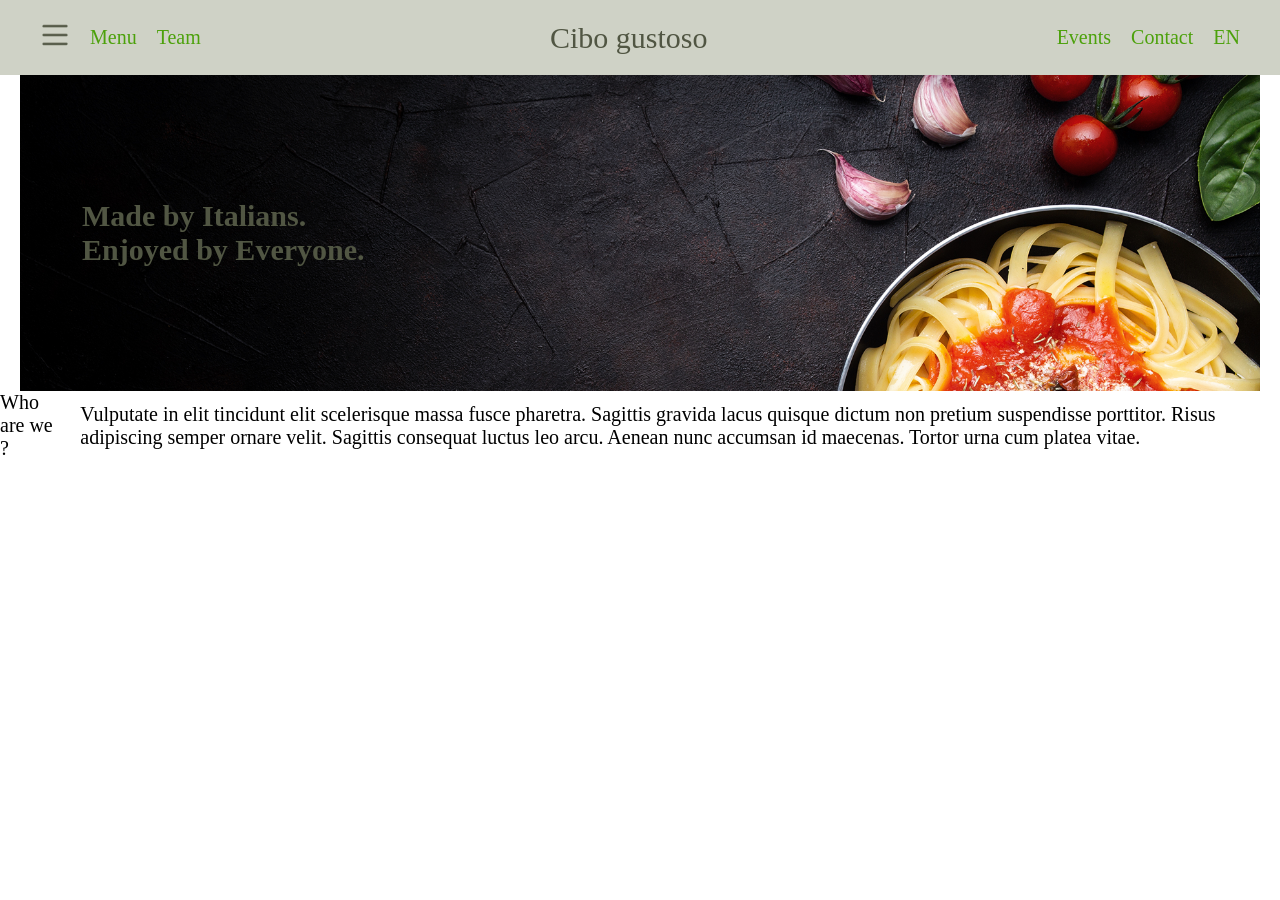
==== index.html @ dec6c3a0 "Aula de css - parte 3" ====
<!DOCTYPE html>
<html lang="pt-br">
<head>
    <link  href="css/style.css" rel="stylesheet">
    <link  href="css/format-font.css" rel="stylesheet">

    <meta charset="UTF-8">
    <meta name="viewport" content="width=device-width, initial-scale=1.0">
    <title>Meu primeiro site</title>

</head> 
<body>
    <section>
    <nav class="nav">
        <div class="container">
            <div class="menu">
                <ul class="submenu">
                <li><a href="#"><img class="hamburger" src="../images/charm_menu-hamburger.png" width="40" height="40" alt="Menu"></a>
                </li>
                <li><a href="pages/menu.html">Menu</a>
                </li>
                <li><a href="#">Team</a>
                </li>
                </ul>
            
                <div class="logo" >Cibo gustoso</div>

                         
                <ul class="submenu">
                    <li><a href="/pages/menu.html">Events</a></li>
                    <li><a href="/pages/contact.html">Contact</a></li>
                    <li><a href="#">EN</a></li>
                </ul>
            </div>
        </div>
    </nav>
    </section>


    
    <section>
    <header>
                <div class="container">
                    <div class="main">
                        <h1>Made by Italians.</h1> 
                        <h1>Enjoyed by Everyone.</h1>
                    </div>
                </div>
    </header>
    </section>


    <section>
        <div>
            <ul class="submenu">
                <li>Who are we ? </li>
                <li>Vulputate in elit tincidunt elit scelerisque massa fusce pharetra. Sagittis gravida lacus quisque dictum non pretium suspendisse porttitor. Risus adipiscing semper ornare velit. Sagittis consequat luctus leo arcu. Aenean nunc accumsan id maecenas. Tortor urna cum platea vitae.</li>
            </ul>
         </div>   
    </section>

    <footer>    


    </footer>
</body>
</html>
---- css/style.css ----
* {
    margin: 0;
    box-sizing: border-box;
    padding: 0;
    margin: 0;
}

html {
    font-size: 20px
}

ul.submenu{
    display: flex;
    list-style-type: none;
    align-items: center;
    gap: 20px;
}


.nav{
    background-color: #CFD2C6;
}

.menu {
    display: flex;
    justify-content: space-between;
    align-items: center;
    flex-direction: row;
    padding: 20px 20px ;
}

.container{
    margin: 0 20px;
}

.hamburger{
    width: 30px;
    height: 30px;
}

a{
    color: #515643;
    text-decoration: none;
}

.logo{
font-size: var(--tamanho-fonte);
    color: var(--cor-fonte);}

.main{
    background-image: url('../images/Full-background.png');
    background-repeat: no-repeat;
    background-size: cover;
    background-position: top center;
    color: var(--cor-fonte);
    padding: 10% 5%;
}

.subject{
display: flex;
}

.subject1{
    font-size: var(--tamanho-fonte);
    color: var(--cor-fonte);
    font-weight: bold;
    width: 60%;
    text-align: center;
    padding: 5% 0 0 10%;
    align-items: center;
}

.subject2{
    font-size: calc(var(--tamanho-fonte) * 0.4);
    color: var(--cor-fonte);
    align-items: center;
    width: 40%;
    padding: 10% 10% 0 5%;
    text-align: left;
}
---- css/format-font.css ----
:root {
    --cor-fonte: #515643;
    --tamanho-fonte: 30px;
}

a {
    color: #4ca10b;

}

a:hover, p:hover {
    color: #fe0909;
    text-decoration: none;
}

.acesso{
    color: #bc14e1
}

.seta {
    text-decoration: none;}

.seta::after{
    content: ":)";
    align-content: center;
    padding-left: 10px;
    margin-left: 10px;
}

.seta:hover::after{
    color:aqua;
    content: ";(";
    padding-left: 10px;
    margin-left: 10px;
}
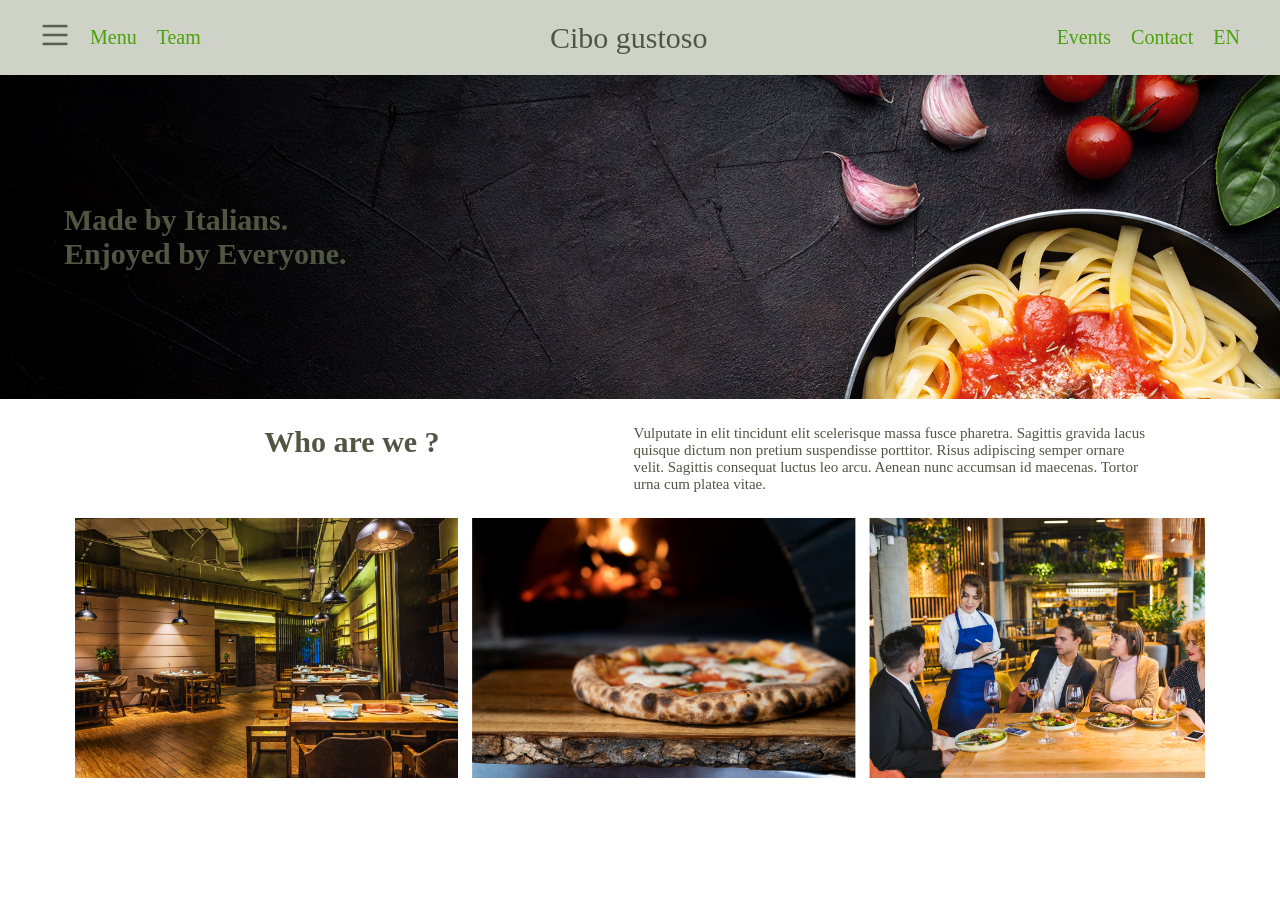
==== commit cf96fdd6: "Aula de css - parte 4" ====
--- a/index.html
+++ b/index.html
@@ -40,7 +40,7 @@
     
     <section>
     <header>
-                <div class="container">
+                <div >
                     <div class="main">
                         <h1>Made by Italians.</h1> 
                         <h1>Enjoyed by Everyone.</h1>
@@ -51,13 +51,27 @@
 
 
     <section>
-        <div>
-            <ul class="submenu">
-                <li>Who are we ? </li>
-                <li>Vulputate in elit tincidunt elit scelerisque massa fusce pharetra. Sagittis gravida lacus quisque dictum non pretium suspendisse porttitor. Risus adipiscing semper ornare velit. Sagittis consequat luctus leo arcu. Aenean nunc accumsan id maecenas. Tortor urna cum platea vitae.</li>
-            </ul>
-         </div>   
+        <div class="subject">
+            <div class="subject1">
+                    <p>Who are we ?</p>
+            </div>
+            <div class="subject2">
+                    Vulputate in elit tincidunt elit scelerisque massa fusce pharetra. Sagittis gravida lacus quisque dictum non pretium suspendisse porttitor. Risus adipiscing semper ornare velit. Sagittis consequat luctus leo arcu. Aenean nunc accumsan id maecenas. Tortor urna cum platea vitae.
+            </div>   
+            <div>
+            </div>
+         </div>
     </section>
+
+    <section>
+        <div class="centro" >
+            <div style="width: 10%">
+            </div>
+            <div class="centro-img">
+                <img src="../images/Frame 2.png" width="100%" height="100%" alt="Imagem de comida">
+            </div>
+            <div style="width: 10%"></div>
+         </div>
 
     <footer>    
 
--- a/css/style.css
+++ b/css/style.css
@@ -56,26 +56,37 @@
     padding: 10% 5%;
 }
 
-.subject{
+.subject{   
 display: flex;
+justify-content: center;
 }
 
 .subject1{
     font-size: var(--tamanho-fonte);
     color: var(--cor-fonte);
     font-weight: bold;
-    width: 60%;
+    width: 40%;
+    padding: 2% 2% 2%  2%;
+    align-items: center;
     text-align: center;
-    padding: 5% 0 0 10%;
-    align-items: center;
 }
 
 .subject2{
-    font-size: calc(var(--tamanho-fonte) * 0.4);
+    font-size: calc(var(--tamanho-fonte) * 0.5);
     color: var(--cor-fonte);
     align-items: center;
-    width: 40%;
-    padding: 10% 10% 0 5%;
-    text-align: left;
+    width: 45%;
+    padding: 2% 2% 2%  2%;
+    vertical-align:  center;
+    align-items: center;
+
 }
 
+.centro{   
+display: flex;
+justify-content: space-between;
+}
+
+.centro-img{
+width= 80%;
+}
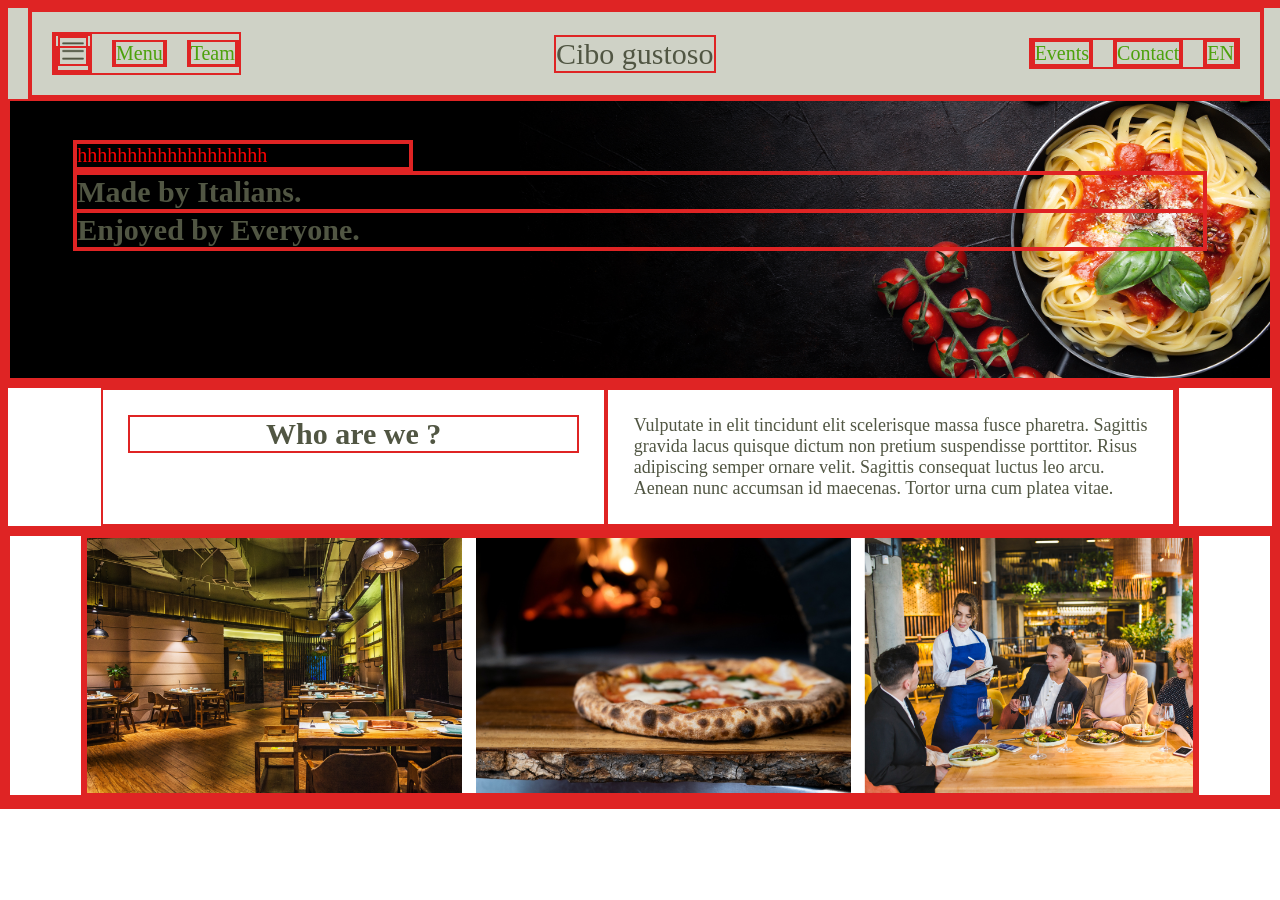
==== commit 6eb38030: "Aula de Responsivo" ====
--- a/index.html
+++ b/index.html
@@ -35,17 +35,18 @@
         </div>
     </nav>
     </section>
-
-
-    
+  
     <section>
     <header>
-                <div >
-                    <div class="main">
-                        <h1>Made by Italians.</h1> 
-                        <h1>Enjoyed by Everyone.</h1>
-                    </div>
-                </div>
+        <div class="main">
+            <div style="width: 30%;">
+                <p style="color: red;" >hhhhhhhhhhhhhhhhhhh</p>
+            </div>
+            <div >
+                <h1>Made by Italians.</h1> 
+                <h1>Enjoyed by Everyone.</h1>
+            </div>
+        </div>
     </header>
     </section>
 
--- a/css/style.css
+++ b/css/style.css
@@ -3,6 +3,7 @@
     box-sizing: border-box;
     padding: 0;
     margin: 0;
+    border: 2px solid rgb(223, 36, 36);
 }
 
 html {
@@ -19,6 +20,8 @@
 
 .nav{
     background-color: #CFD2C6;
+    position: fixed;
+    width:100%;
 }
 
 .menu {
@@ -50,10 +53,12 @@
 .main{
     background-image: url('../images/Full-background.png');
     background-repeat: no-repeat;
-    background-size: cover;
-    background-position: top center;
+    background-size: contain;
+    background-position: top right;
+    background-color: var(--cor-fundo);
     color: var(--cor-fonte);
     padding: 10% 5%;
+    background-color: black;
 }
 
 .subject{   
@@ -72,7 +77,7 @@
 }
 
 .subject2{
-    font-size: calc(var(--tamanho-fonte) * 0.5);
+    font-size: calc(var(--tamanho-fonte) * 0.6);
     color: var(--cor-fonte);
     align-items: center;
     width: 45%;
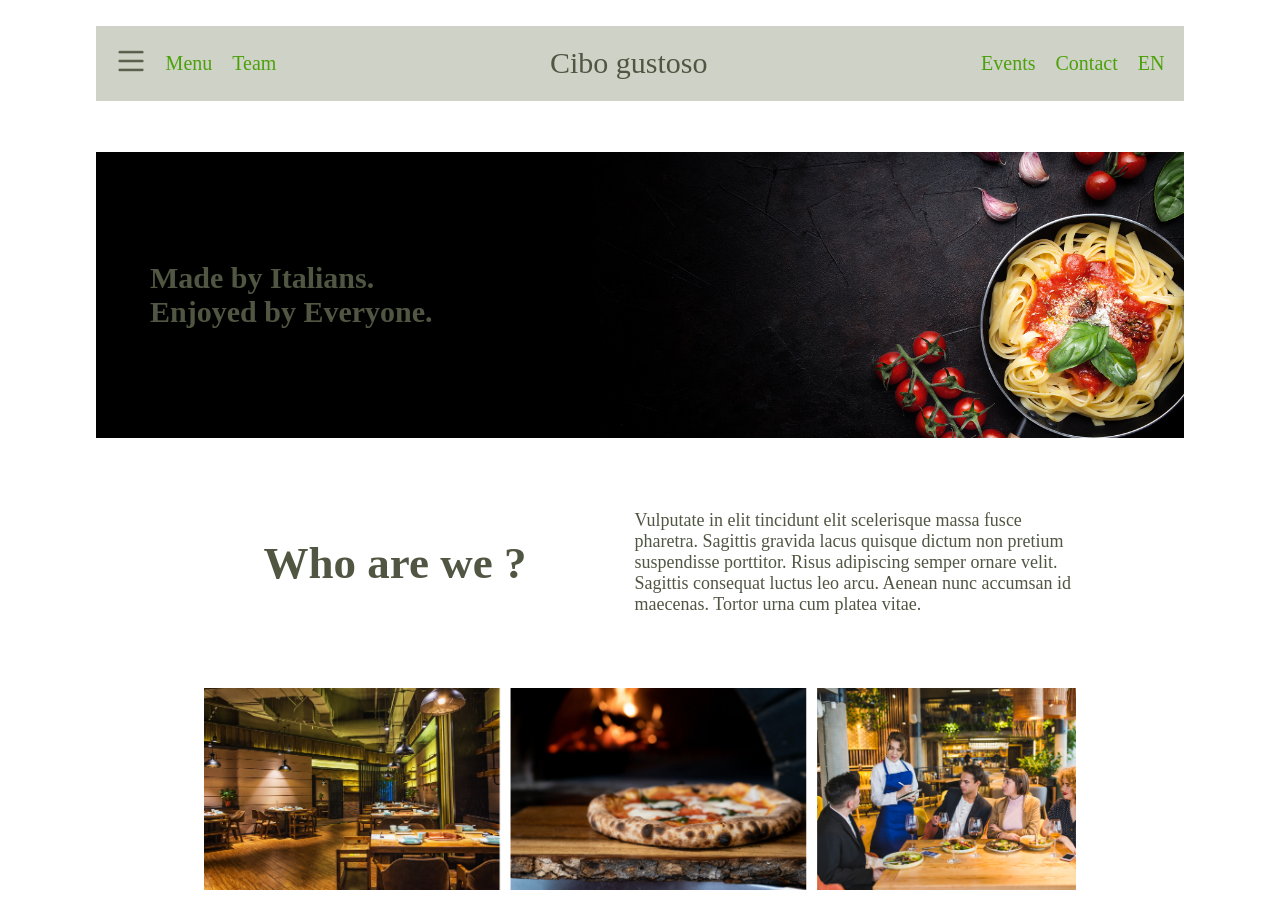
==== commit 8ba9e40a: "Aula de Responsivo - parte 2" ====
--- a/index.html
+++ b/index.html
@@ -11,8 +11,8 @@
 </head> 
 <body>
     <section>
-    <nav class="nav">
-        <div class="container">
+    <div class="cibo-container">
+        <nav class="nav">
             <div class="menu">
                 <ul class="submenu">
                 <li><a href="#"><img class="hamburger" src="../images/charm_menu-hamburger.png" width="40" height="40" alt="Menu"></a>
@@ -32,19 +32,18 @@
                     <li><a href="#">EN</a></li>
                 </ul>
             </div>
-        </div>
-    </nav>
+        </nav>
+    </div>
     </section>
   
     <section>
     <header>
-        <div class="main">
-            <div style="width: 30%;">
-                <p style="color: red;" >hhhhhhhhhhhhhhhhhhh</p>
-            </div>
-            <div >
-                <h1>Made by Italians.</h1> 
-                <h1>Enjoyed by Everyone.</h1>
+        <div class="cibo-container">
+            <div class="main">
+                <div>
+                    <h1>Made by Italians.</h1> 
+                    <h1>Enjoyed by Everyone.</h1>
+                </div>
             </div>
         </div>
     </header>
@@ -52,20 +51,23 @@
 
 
     <section>
+      <div class="cibo-container">
         <div class="subject">
-            <div class="subject1">
-                    <p>Who are we ?</p>
+            <div class="subject1" style="text-align: center;">
+                    <h1>Who are we ?</h1>
             </div>
             <div class="subject2">
                     Vulputate in elit tincidunt elit scelerisque massa fusce pharetra. Sagittis gravida lacus quisque dictum non pretium suspendisse porttitor. Risus adipiscing semper ornare velit. Sagittis consequat luctus leo arcu. Aenean nunc accumsan id maecenas. Tortor urna cum platea vitae.
             </div>   
             <div>
             </div>
-         </div>
+        </div>
+      </div>
     </section>
 
     <section>
-        <div class="centro" >
+        <div class="cibo-container">
+           <div class="centro" >
             <div style="width: 10%">
             </div>
             <div class="centro-img">
@@ -73,6 +75,8 @@
             </div>
             <div style="width: 10%"></div>
          </div>
+        </div>
+    </section>
 
     <footer>    
 
--- a/css/style.css
+++ b/css/style.css
@@ -3,7 +3,6 @@
     box-sizing: border-box;
     padding: 0;
     margin: 0;
-    border: 2px solid rgb(223, 36, 36);
 }
 
 html {
@@ -17,10 +16,8 @@
     gap: 20px;
 }
 
-
 .nav{
     background-color: #CFD2C6;
-    position: fixed;
     width:100%;
 }
 
@@ -32,8 +29,51 @@
     padding: 20px 20px ;
 }
 
-.container{
-    margin: 0 20px;
+/*Container responsivo*/
+  .cibo-container{
+    max-width: 100%;
+    margin: 0 auto;
+    padding: 2% 2%;
+    }
+
+
+     @media screen and (max-width: 576px) {
+        .cibo-container{
+            max-width: 540px;
+            margin: auto;
+        } 
+
+        h1{
+            font-size: var(--cor-fonte) * 0.5;
+        }
+    }
+    
+    @media screen and (min-width: 576px) {
+        .cibo-container{
+            max-width: 540px;
+            margin: auto;
+        } 
+    }
+
+   @media screen and (min-width: 768px) {
+    .cibo-container{
+        max-width: 720px;
+        margin: auto;
+    } 
+}
+
+   @media screen and (min-width: 992px) {
+    .cibo-container{
+        max-width: 960px;
+        margin: auto;
+    } 
+}
+
+   @media screen and (min-width: 1200px) {
+    .cibo-container{
+        max-width: 1140px;
+        margin: auto;
+    } 
 }
 
 .hamburger{
@@ -64,6 +104,7 @@
 .subject{   
 display: flex;
 justify-content: center;
+align-items: center;
 }
 
 .subject1{
@@ -93,5 +134,5 @@
 }
 
 .centro-img{
-width= 80%;
+width: 80%;
 }
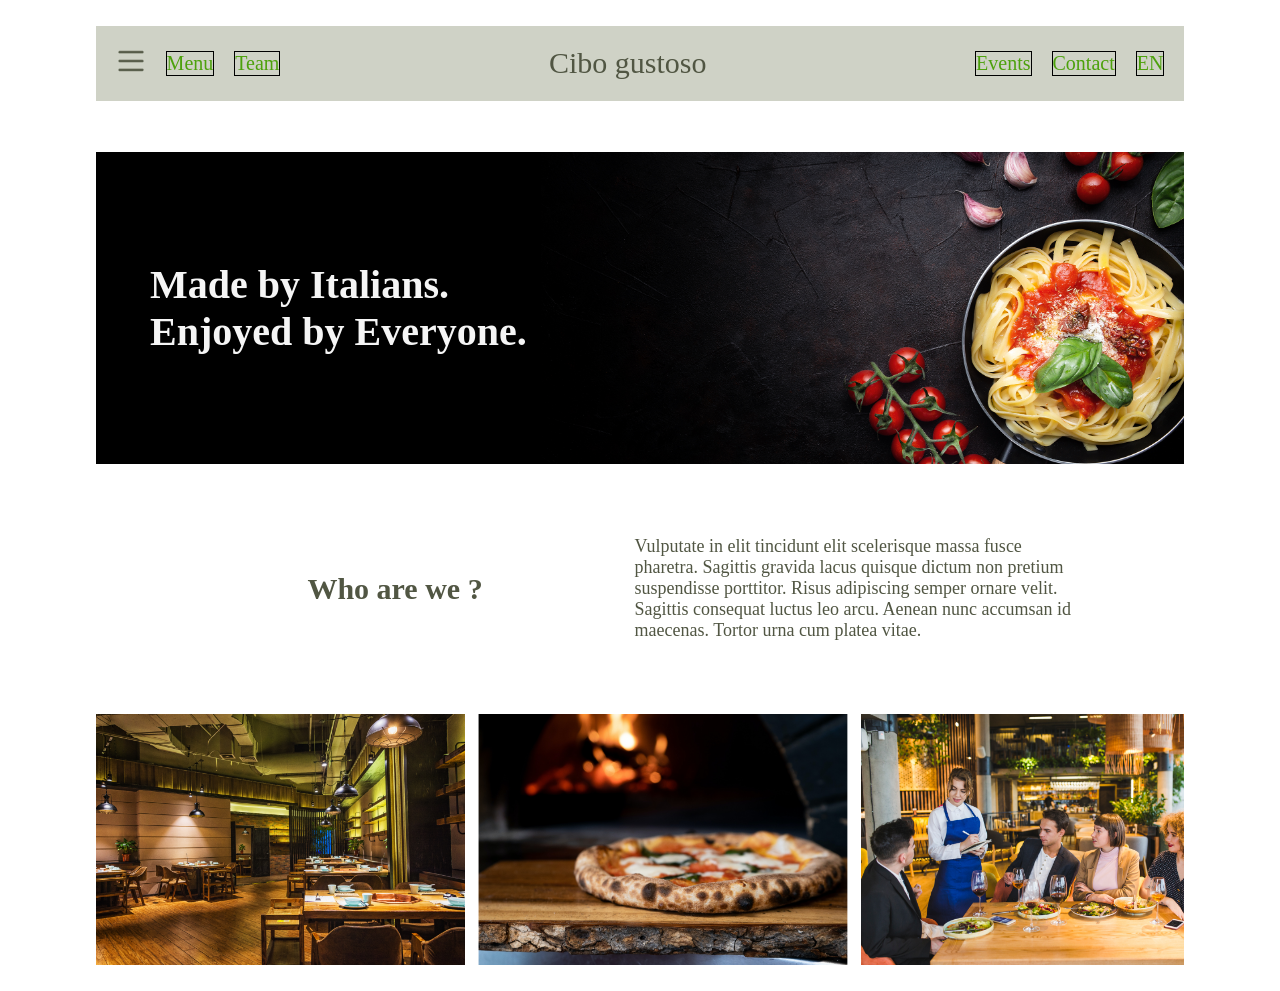
==== commit cfee219a: "Aula de Responsivo - parte 3" ====
--- a/index.html
+++ b/index.html
@@ -15,11 +15,12 @@
         <nav class="nav">
             <div class="menu">
                 <ul class="submenu">
-                <li><a href="#"><img class="hamburger" src="../images/charm_menu-hamburger.png" width="40" height="40" alt="Menu"></a>
+                <li class="item btn-hamburguer">
+                    <a href="#" class="item hamburguer"><img class="hamburger" src="../images/charm_menu-hamburger.png" width="40" height="40" alt="Menu"></a>
                 </li>
-                <li><a href="pages/menu.html">Menu</a>
+                <li class="item page"><a href="pages/menu.html">Menu</a>
                 </li>
-                <li><a href="#">Team</a>
+                <li class="item team"><a href="#">Team</a>
                 </li>
                 </ul>
             
@@ -27,9 +28,9 @@
 
                          
                 <ul class="submenu">
-                    <li><a href="/pages/menu.html">Events</a></li>
-                    <li><a href="/pages/contact.html">Contact</a></li>
-                    <li><a href="#">EN</a></li>
+                    <li class="item events"><a href="/pages/menu.html">Events</a></li>
+                    <li class="item contact"><a href="/pages/contact.html">Contact</a></li>
+                    <li class="item lang"><a href="#">EN</a></li>
                 </ul>
             </div>
         </nav>
@@ -41,8 +42,10 @@
         <div class="cibo-container">
             <div class="main">
                 <div>
-                    <h1>Made by Italians.</h1> 
-                    <h1>Enjoyed by Everyone.</h1>
+                    <h1>
+                        <div>Made by Italians.</div>
+                        <div>Enjoyed by Everyone.</div>
+                    </h1>
                 </div>
             </div>
         </div>
@@ -54,7 +57,7 @@
       <div class="cibo-container">
         <div class="subject">
             <div class="subject1" style="text-align: center;">
-                    <h1>Who are we ?</h1>
+                    <p>Who are we ?</p>
             </div>
             <div class="subject2">
                     Vulputate in elit tincidunt elit scelerisque massa fusce pharetra. Sagittis gravida lacus quisque dictum non pretium suspendisse porttitor. Risus adipiscing semper ornare velit. Sagittis consequat luctus leo arcu. Aenean nunc accumsan id maecenas. Tortor urna cum platea vitae.
@@ -68,12 +71,9 @@
     <section>
         <div class="cibo-container">
            <div class="centro" >
-            <div style="width: 10%">
-            </div>
-            <div class="centro-img">
+             <div class="centro-img">
                 <img src="../images/Frame 2.png" width="100%" height="100%" alt="Imagem de comida">
             </div>
-            <div style="width: 10%"></div>
          </div>
         </div>
     </section>
--- a/css/style.css
+++ b/css/style.css
@@ -36,16 +36,14 @@
     padding: 2% 2%;
     }
 
+     h1{ 
+            font-size: 1.5rem; 
+            color: var(--main-80);
+        }
 
-     @media screen and (max-width: 576px) {
-        .cibo-container{
-            max-width: 540px;
-            margin: auto;
-        } 
-
-        h1{
-            font-size: var(--cor-fonte) * 0.5;
-        }
+    .submenu > .item:not(.btn-hamburguer){
+        border: 1px solid;
+        display: none;
     }
     
     @media screen and (min-width: 576px) {
@@ -53,6 +51,11 @@
             max-width: 540px;
             margin: auto;
         } 
+
+         h1{
+            width: 100%; 
+            font-size: 2rem; 
+        }
     }
 
    @media screen and (min-width: 768px) {
@@ -60,6 +63,12 @@
         max-width: 720px;
         margin: auto;
     } 
+
+     .submenu > .item:not(.btn-hamburguer){
+        border: 1px solid;
+        display: block;
+    }
+    
 }
 
    @media screen and (min-width: 992px) {
@@ -134,5 +143,5 @@
 }
 
 .centro-img{
-width: 80%;
+width: 100%;
 }
--- a/css/format-font.css
+++ b/css/format-font.css
@@ -1,6 +1,7 @@
  :root {
     --cor-fonte: #515643;
     --tamanho-fonte: 30px;
+    --main-80: #F5F5F5;
 }
 
 a {
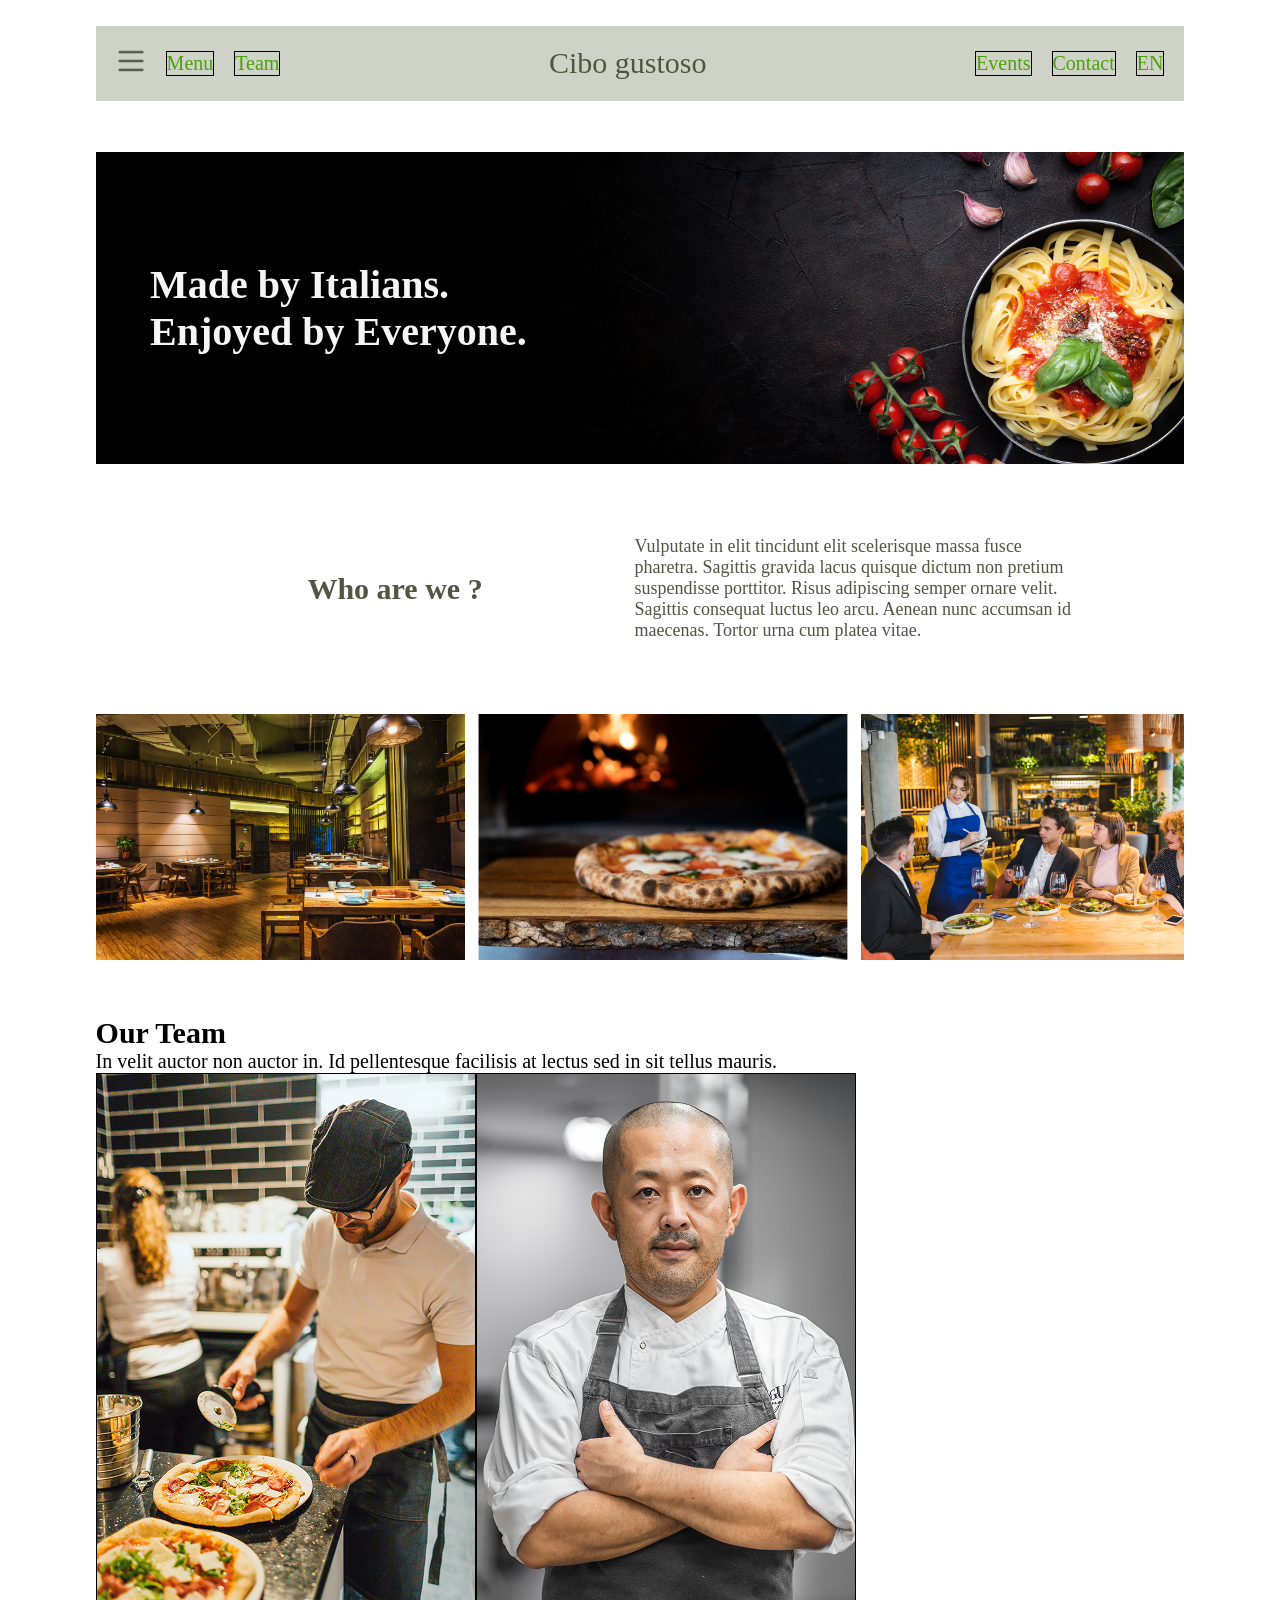
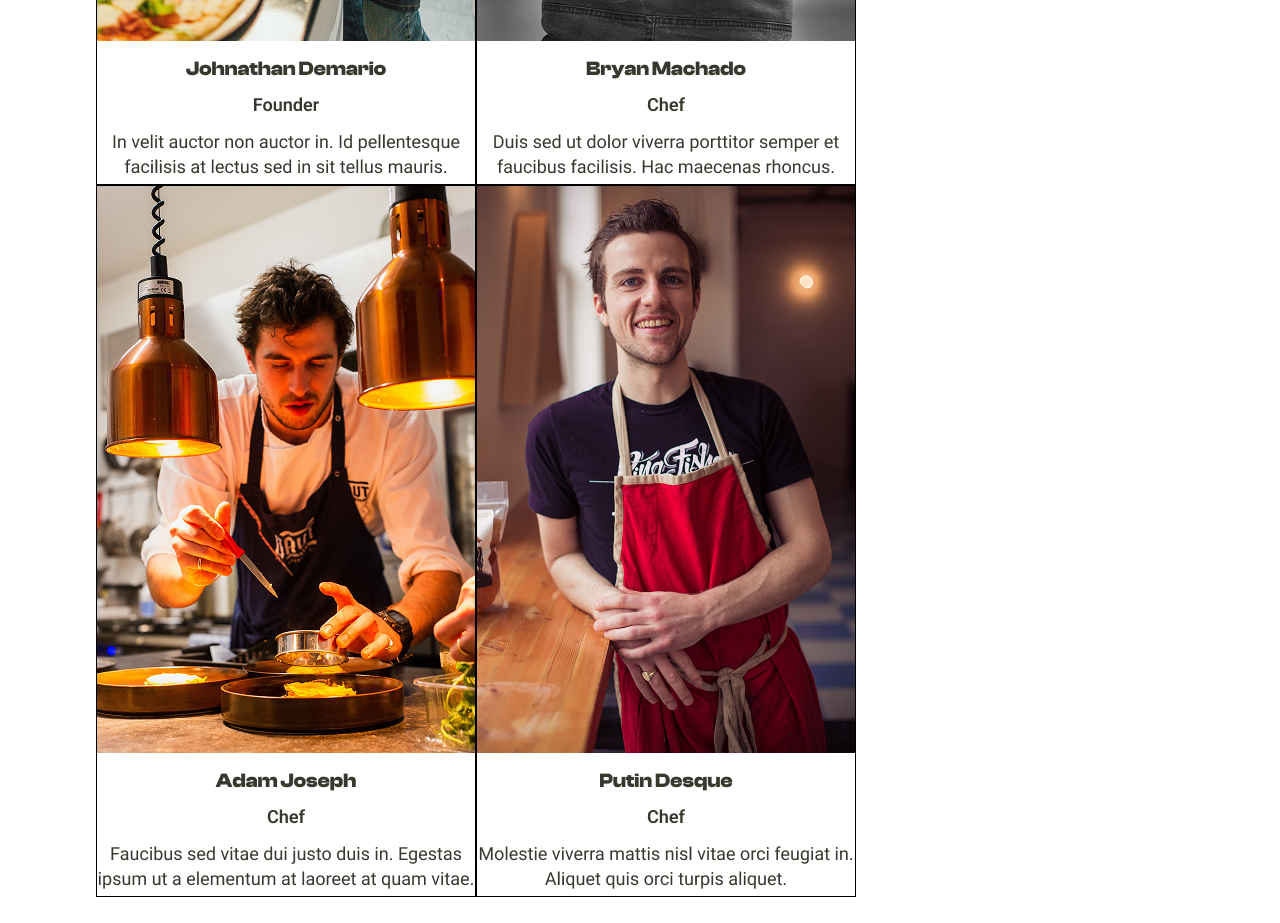
==== commit 9a1b0a7a: "Aula de Responsivo - parte 3" ====
--- a/index.html
+++ b/index.html
@@ -1,86 +1,105 @@
 <!DOCTYPE html>
 <html lang="pt-br">
+
 <head>
-    <link  href="css/style.css" rel="stylesheet">
-    <link  href="css/format-font.css" rel="stylesheet">
+    <link href="css/style.css" rel="stylesheet">
+    <link href="css/format-font.css" rel="stylesheet">
 
     <meta charset="UTF-8">
     <meta name="viewport" content="width=device-width, initial-scale=1.0">
     <title>Meu primeiro site</title>
 
-</head> 
+</head>
+
 <body>
     <section>
-    <div class="cibo-container">
-        <nav class="nav">
-            <div class="menu">
-                <ul class="submenu">
-                <li class="item btn-hamburguer">
-                    <a href="#" class="item hamburguer"><img class="hamburger" src="../images/charm_menu-hamburger.png" width="40" height="40" alt="Menu"></a>
-                </li>
-                <li class="item page"><a href="pages/menu.html">Menu</a>
-                </li>
-                <li class="item team"><a href="#">Team</a>
-                </li>
-                </ul>
-            
-                <div class="logo" >Cibo gustoso</div>
+        <div class="cibo-container">
+            <nav class="nav">
+                <div class="menu">
+                    <ul class="submenu">
+                        <li class="item btn-hamburguer">
+                            <a href="#" class="item hamburguer"><img class="hamburger"
+                                    src="../images/charm_menu-hamburger.png" width="40" height="40" alt="Menu"></a>
+                        </li>
+                        <li class="item page"><a href="pages/menu.html">Menu</a>
+                        </li>
+                        <li class="item team"><a href="#">Team</a>
+                        </li>
+                    </ul>
 
-                         
-                <ul class="submenu">
-                    <li class="item events"><a href="/pages/menu.html">Events</a></li>
-                    <li class="item contact"><a href="/pages/contact.html">Contact</a></li>
-                    <li class="item lang"><a href="#">EN</a></li>
-                </ul>
-            </div>
-        </nav>
-    </div>
+                    <div class="logo">Cibo gustoso</div>
+
+
+                    <ul class="submenu">
+                        <li class="item events"><a href="/pages/menu.html">Events</a></li>
+                        <li class="item contact"><a href="/pages/contact.html">Contact</a></li>
+                        <li class="item lang"><a href="#">EN</a></li>
+                    </ul>
+                </div>
+            </nav>
+        </div>
     </section>
-  
+
     <section>
-    <header>
-        <div class="cibo-container">
-            <div class="main">
-                <div>
-                    <h1>
-                        <div>Made by Italians.</div>
-                        <div>Enjoyed by Everyone.</div>
-                    </h1>
+        <header>
+            <div class="cibo-container">
+                <div class="main">
+                    <div>
+                        <h1>
+                            <div>Made by Italians.</div>
+                            <div>Enjoyed by Everyone.</div>
+                        </h1>
+                    </div>
                 </div>
             </div>
-        </div>
-    </header>
+        </header>
     </section>
 
 
     <section>
-      <div class="cibo-container">
-        <div class="subject">
-            <div class="subject1" style="text-align: center;">
+        <div class="cibo-container">
+            <div class="subject">
+                <div class="subject1" style="text-align: center;">
                     <p>Who are we ?</p>
-            </div>
-            <div class="subject2">
-                    Vulputate in elit tincidunt elit scelerisque massa fusce pharetra. Sagittis gravida lacus quisque dictum non pretium suspendisse porttitor. Risus adipiscing semper ornare velit. Sagittis consequat luctus leo arcu. Aenean nunc accumsan id maecenas. Tortor urna cum platea vitae.
-            </div>   
-            <div>
+                </div>
+                <div class="subject2">
+                    Vulputate in elit tincidunt elit scelerisque massa fusce pharetra. Sagittis gravida lacus quisque
+                    dictum non pretium suspendisse porttitor. Risus adipiscing semper ornare velit. Sagittis consequat
+                    luctus leo arcu. Aenean nunc accumsan id maecenas. Tortor urna cum platea vitae.
+                </div>
+                <div>
+                </div>
             </div>
         </div>
-      </div>
     </section>
 
     <section>
         <div class="cibo-container">
-           <div class="centro" >
-             <div class="centro-img">
-                <img src="../images/Frame 2.png" width="100%" height="100%" alt="Imagem de comida">
+            <div class="centro">
+                <div class="centro-img">
+                    <img src="../images/Frame 2.png" width="100%" height="100%" alt="Imagem de comida">
+                </div>
             </div>
-         </div>
         </div>
     </section>
 
-    <footer>    
+    <section class="ourteam">
+        <div class="cibo-container">
+            <h2>Our Team</h2>
+            <p>In velit auctor non auctor in. Id pellentesque facilisis at lectus sed in sit tellus mauris.</p>
+
+            <div class="linha">
+                <div class="colunas coluna-sm-6 coluna-md-3"><img src="../images/team-member1.png" alt="Team Member 1"></div>
+                <div class="colunas coluna-sm-6 coluna-md-3"><img src="../images/team-member2.png" alt="Team Member 2"></div>
+                <div class="colunas coluna-sm-6 coluna-md-3"><img src="../images/team-member3.png" alt="Team Member 3"></div>
+                <div class="colunas coluna-sm-6 coluna-md-3"><img src="../images/team-member4.png" alt="Team Member 4"></div>
+            </div>
+        </div>
+
+        <footer>
 
 
-    </footer>
+        </footer>
 </body>
+
 </html>
--- a/css/style.css
+++ b/css/style.css
@@ -145,3 +145,58 @@
 .centro-img{
 width: 100%;
 }
+
+/*Colunas responsivas */
+img{
+    max-width: 100%;
+    height: auto;
+}
+
+.linha{
+    display: flex;
+    flex-wrap: wrap
+}
+
+.colunas{
+    width:'100%';
+    border: 1px solid;
+}
+
+    @media screen and (min-width: 576px) {
+        .coluna1{ width: calc( (100% / 12) * 1);}
+        .coluna2{ width: calc( (100% / 12) * 2);}
+        .coluna3{ width: calc( (100% / 12) * 3);}
+        .coluna4{ width: calc( (100% / 12) * 4);}
+        .coluna5{ width: calc( (100% / 12) * 5);}
+        .coluna6{ width: calc( (100% / 12) * 6);}
+        .coluna7{ width: calc( (100% / 12) * 7);}
+        .coluna8{ width: calc( (100% / 12) * 8);}
+        .coluna9{ width: calc( (100% / 12) * 9);}
+        .coluna10{ width: calc( (100% / 12) * 10);}
+        .coluna11{ width: calc( (100% / 12) * 11);}
+        .coluna12{ width: calc( (100% / 12) * 12);}
+    }
+
+    @media screen and (min-width: 768px) {
+           .coluna1{ width: calc( (100% / 12) * 1);}
+        .coluna2{ width: calc( (100% / 12) * 2);}
+        .coluna3{ width: calc( (100% / 12) * 3);}
+        .coluna4{ width: calc( (100% / 12) * 4);}
+        .coluna5{ width: calc( (100% / 12) * 5);}
+        .coluna6{ width: calc( (100% / 12) * 6);}
+        .coluna7{ width: calc( (100% / 12) * 7);}
+        .coluna8{ width: calc( (100% / 12) * 8);}
+        .coluna9{ width: calc( (100% / 12) * 9);}
+        .coluna10{ width: calc( (100% / 12) * 10);}
+        .coluna11{ width: calc( (100% / 12) * 11);}
+        .coluna12{ width: calc( (100% / 12) * 12);}
+    }
+
+    @media screen and (min-width: 992px) {
+        }
+
+    @media screen and (min-width: 1200px) {
+    }
+
+
+
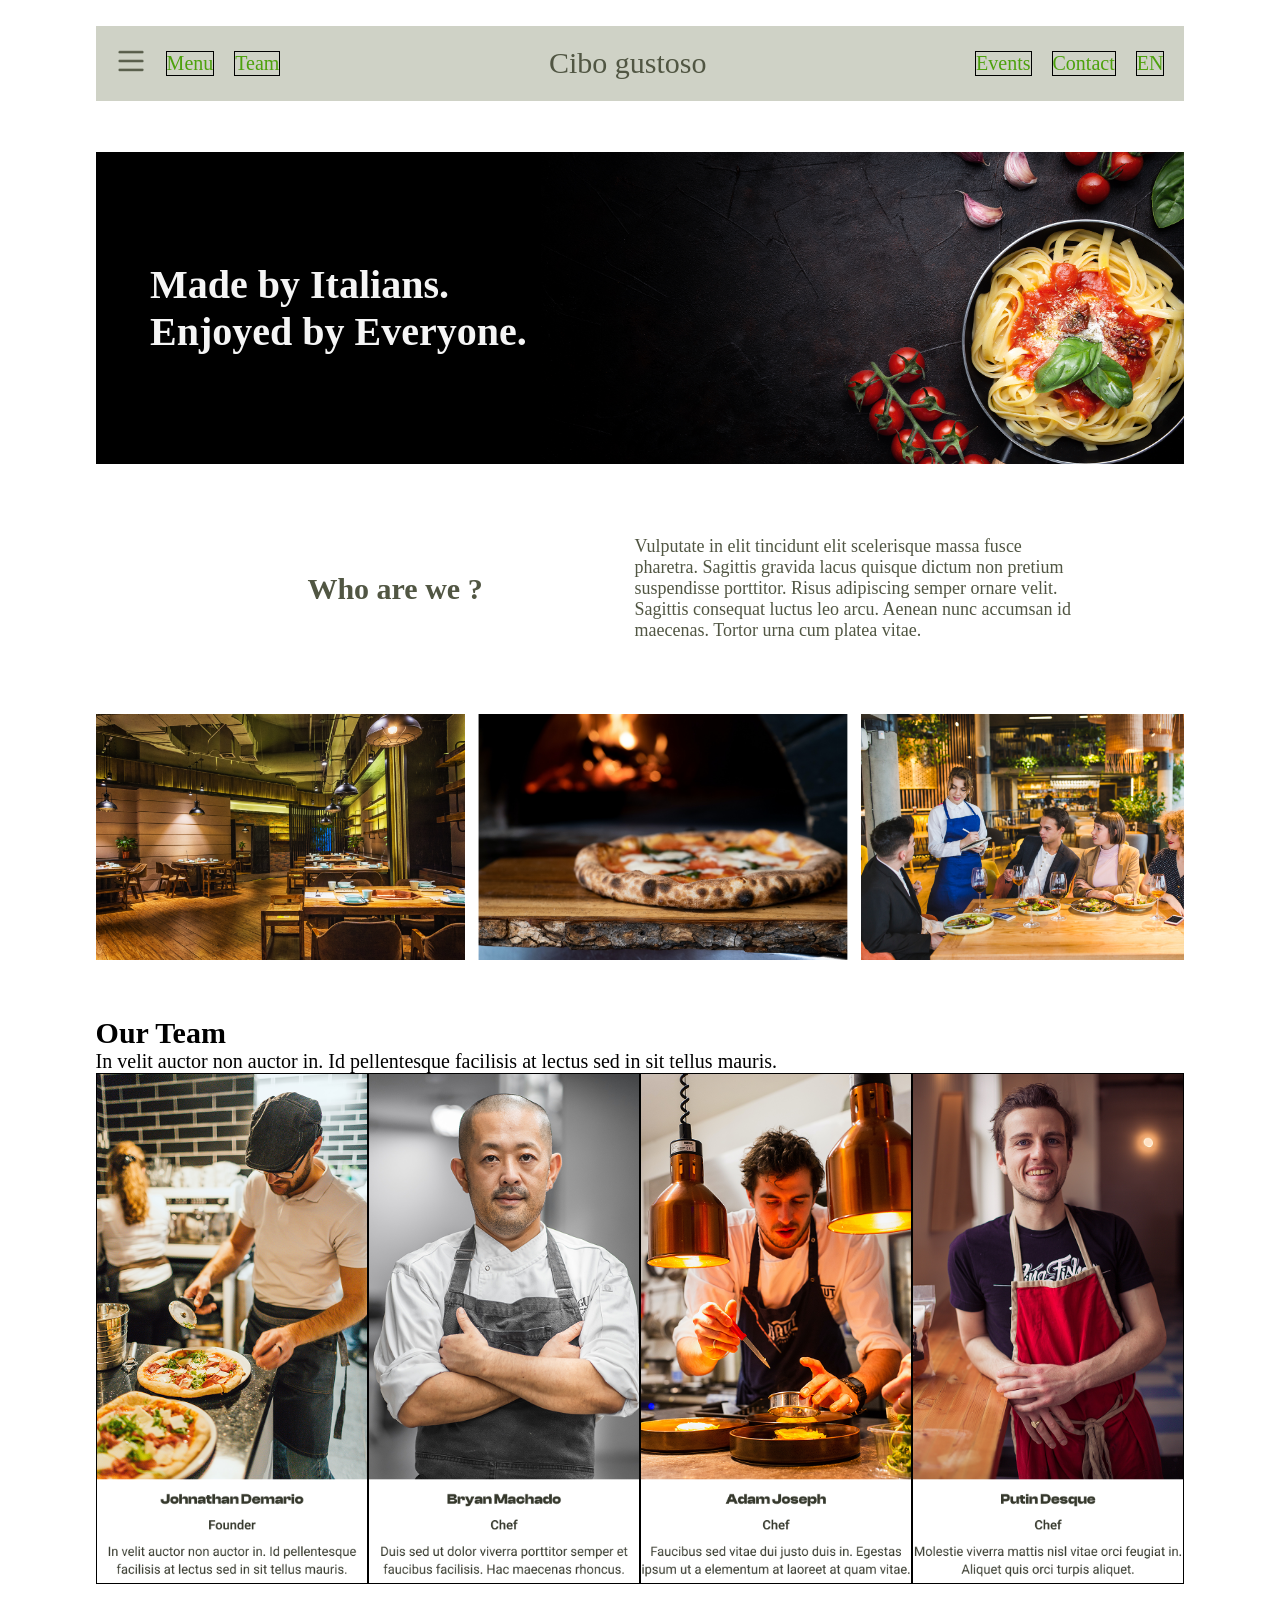
==== commit 6a6fc800: "Aula de Javascript - Parte 1" ====
--- a/index.html
+++ b/index.html
@@ -100,6 +100,7 @@
 
 
         </footer>
+        <script src="js/introducao.js"></script>
 </body>
 
 </html>
--- a/css/style.css
+++ b/css/style.css
@@ -163,33 +163,33 @@
 }
 
     @media screen and (min-width: 576px) {
-        .coluna1{ width: calc( (100% / 12) * 1);}
-        .coluna2{ width: calc( (100% / 12) * 2);}
-        .coluna3{ width: calc( (100% / 12) * 3);}
-        .coluna4{ width: calc( (100% / 12) * 4);}
-        .coluna5{ width: calc( (100% / 12) * 5);}
-        .coluna6{ width: calc( (100% / 12) * 6);}
-        .coluna7{ width: calc( (100% / 12) * 7);}
-        .coluna8{ width: calc( (100% / 12) * 8);}
-        .coluna9{ width: calc( (100% / 12) * 9);}
-        .coluna10{ width: calc( (100% / 12) * 10);}
-        .coluna11{ width: calc( (100% / 12) * 11);}
+        .coluna-sm-1{ width: calc( (100% / 12) * 1);}
+        .coluna-sm-2{ width: calc( (100% / 12) * 2);}
+        .coluna-sm-3{ width: calc( (100% / 12) * 3);}
+        .coluna-sm-4{ width: calc( (100% / 12) * 4);}
+        .coluna-sm-5{ width: calc( (100% / 12) * 5);}
+        .coluna-sm-6{ width: calc( (100% / 12) * 6);}
+        .coluna-sm-7{ width: calc( (100% / 12) * 7);}
+        .coluna-sm-8{ width: calc( (100% / 12) * 8);}
+        .coluna-sm-9{ width: calc( (100% / 12) * 9);}
+        .coluna-sm-10{ width: calc( (100% / 12) * 10);}
+        .coluna-sm-11{ width: calc( (100% / 12) * 11);}
         .coluna12{ width: calc( (100% / 12) * 12);}
     }
 
     @media screen and (min-width: 768px) {
-           .coluna1{ width: calc( (100% / 12) * 1);}
-        .coluna2{ width: calc( (100% / 12) * 2);}
-        .coluna3{ width: calc( (100% / 12) * 3);}
-        .coluna4{ width: calc( (100% / 12) * 4);}
-        .coluna5{ width: calc( (100% / 12) * 5);}
-        .coluna6{ width: calc( (100% / 12) * 6);}
-        .coluna7{ width: calc( (100% / 12) * 7);}
-        .coluna8{ width: calc( (100% / 12) * 8);}
-        .coluna9{ width: calc( (100% / 12) * 9);}
-        .coluna10{ width: calc( (100% / 12) * 10);}
-        .coluna11{ width: calc( (100% / 12) * 11);}
-        .coluna12{ width: calc( (100% / 12) * 12);}
+        .coluna-md-1{ width: calc( (100% / 12) * 1);}
+        .coluna-md-2{ width: calc( (100% / 12) * 2);}
+        .coluna-md-3{ width: calc( (100% / 12) * 3);}
+        .coluna-md-4{ width: calc( (100% / 12) * 4);}
+        .coluna-md-5{ width: calc( (100% / 12) * 5);}
+        .coluna-md-6{ width: calc( (100% / 12) * 6);}
+        .coluna-md-7{ width: calc( (100% / 12) * 7);}
+        .coluna-md-8{ width: calc( (100% / 12) * 8);}
+        .coluna-md-9{ width: calc( (100% / 12) * 9);}
+        .coluna-md-10{ width: calc( (100% / 12) * 10);}
+        .coluna-md-11{ width: calc( (100% / 12) * 11);}
+        .coluna-md-12{ width: calc( (100% / 12) * 12);}
     }
 
     @media screen and (min-width: 992px) {
